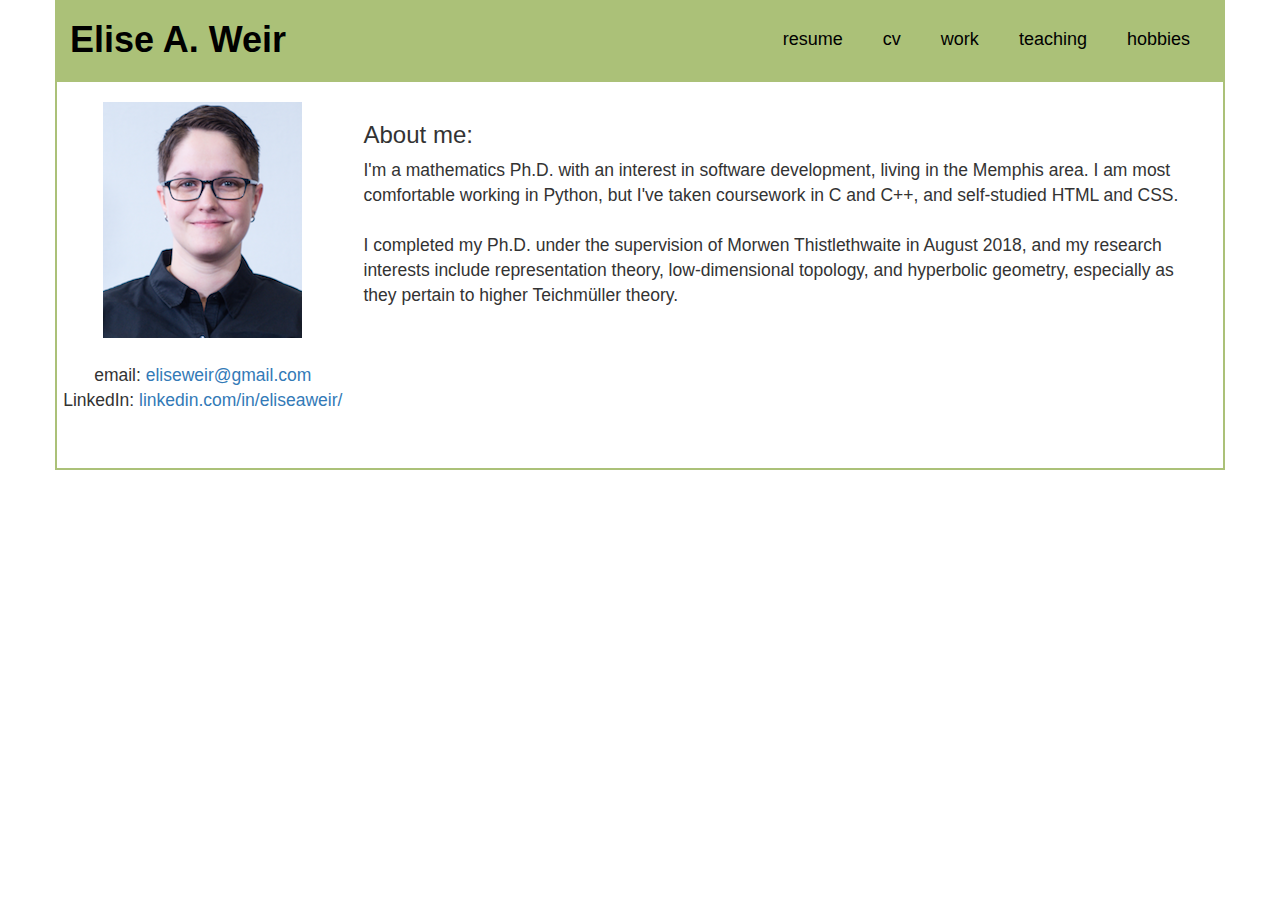
==== index.html @ 29aead98 "Research -> Work" ====
<!DOCTYPE html>
<html><head>
<meta http-equiv="content-type" content="text/html; charset=UTF-8">
<title>Elise A. Weir</title>
<link href="index_files/main.css" type="text/css" rel="stylesheet">
<link rel="stylesheet" href="index_files/bootstrap.css">
</head>

<body>
  <header class="container">
    <div class="row">
      <h1 class="col-sm-4"><a href="https://www.eliseweir.com/index.html">Elise A. Weir</a></h1>
      <nav class="col-sm-8 text-right">

        <h4><a href="https://www.eliseweir.com/docs/weir_resume.pdf" target="_blank">resume</a></h4>
        <h4><a href="https://www.eliseweir.com/docs/weirCV.pdf" target="_blank">cv</a></h4>
        <h4><a href="https://www.eliseweir.com/work.html">work</a></h4>
        <h4><a href="https://www.eliseweir.com/teaching.html">teaching</a></h4>
        <h4><a href="https://www.eliseweir.com/hobbies.html">hobbies</a></h4>
      </nav>
    </div>
  </header>

  <section class="container">
    <div class="row">
      <p id="image" class="col-sm-3"> <img src="index_files/eweir_small.png" alt="Photo of Elise Weir" width="199" height="236"> <br> <br>
        email: <a href="mailto:eliseweir@gmail.com">eliseweir@gmail.com</a> <br>
        LinkedIn: <a href="https://www.linkedin.com/in/eliseaweir/">linkedin.com/in/eliseaweir/</a> <br> <br></p>
      <div class="col-sm-9">
        <h3>About me:</h3>
      I'm a mathematics Ph.D. with an interest in software development, living in the Memphis area. I am most comfortable working in Python,
      but I've taken coursework in C and C++, and self-studied HTML and CSS.<br><br>
      I completed my Ph.D. under the supervision of Morwen
Thistlethwaite in August 2018, and my research interests include
representation theory, low-dimensional topology, and hyperbolic
geometry, especially as they pertain to higher Teichmüller theory.
      </div>
    </div>
  </section>



</body></html>
---- index_files/main.css ----
html, body {
  min-height: 100%;
  display: flex;
  flex-direction: column;
  font-weight: 300;
  line-height: 1.5;
}

/* Navigation Bar */

header {
  padding: 20px 0;
  margin: 0;
  background-color: rgb(171, 193, 120);
}

header .row {
  display: flex;
  flex-wrap: nowrap;
  align-items: center;
}

header h1 {
  font-weight: 700;
  margin: 0;
}

header nav {
  font-size: 2em;
  display: flex;
  justify-content: flex-end;
  overflow: visible;
}

header h4 {
  padding: 0 20px;
  margin: 0;
}

header a, header a:link, header a:visited, header a:active {
  text-decoration: none;
  color: black;
}

header a:hover {
  text-decoration: none;
  color: white;
}

/* Main Page */


section {
  border: 2px solid rgb(171,193,120);
  padding: 20px 20px;
}


.row {
  font-size: 1.75rem;
}

#contact, #image {
  text-align: center;
  display: block;
  padding: 0;
}

.bitethebullet {
  list-style-type: none;
}

table .date {
  width: 180px;
  text-align: right;
}


tr td {
  padding: 1em;
  vertical-align: top;
}
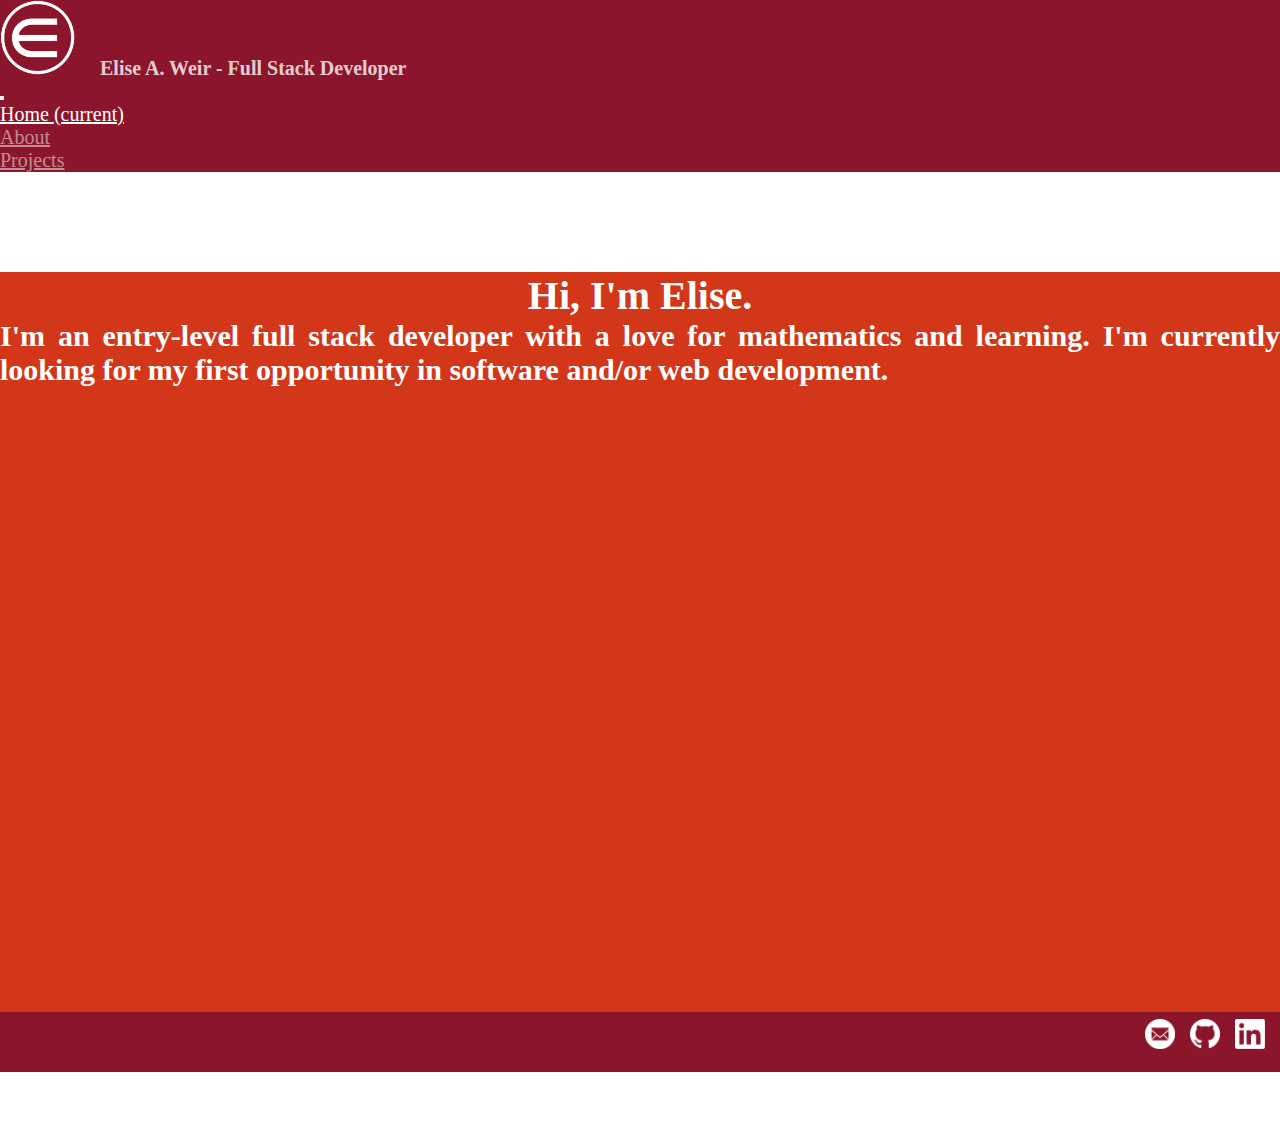
==== commit 893178a1: "Site redesign" ====
--- a/index.html
+++ b/index.html
@@ -1,43 +1,91 @@
-<!DOCTYPE html>
-<html><head>
-<meta http-equiv="content-type" content="text/html; charset=UTF-8">
-<title>Elise A. Weir</title>
-<link href="index_files/main.css" type="text/css" rel="stylesheet">
-<link rel="stylesheet" href="index_files/bootstrap.css">
+<!doctype html>
+<html lang="en">
+
+<head>
+  <!-- Required meta tags -->
+  <meta charset="utf-8">
+  <meta name="viewport" content="width=device-width, initial-scale=1, shrink-to-fit=no">
+  <link rel="stylesheet" href="https://stackpath.bootstrapcdn.com/bootstrap/4.1.3/css/bootstrap.min.css"
+    integrity="sha384-MCw98/SFnGE8fJT3GXwEOngsV7Zt27NXFoaoApmYm81iuXoPkFOJwJ8ERdknLPMO" crossorigin="anonymous">
+  <link rel="stylesheet" href="./scss/style.css">
+  <link rel="icon" href="./favicon.png">
+  <title>Elise A. Weir</title>
 </head>
 
 <body>
-  <header class="container">
-    <div class="row">
-      <h1 class="col-sm-4"><a href="https://www.eliseweir.com/index.html">Elise A. Weir</a></h1>
-      <nav class="col-sm-8 text-right">
 
-        <h4><a href="https://www.eliseweir.com/docs/weir_resume.pdf" target="_blank">resume</a></h4>
-        <h4><a href="https://www.eliseweir.com/docs/weirCV.pdf" target="_blank">cv</a></h4>
-        <h4><a href="https://www.eliseweir.com/work.html">work</a></h4>
-        <h4><a href="https://www.eliseweir.com/teaching.html">teaching</a></h4>
-        <h4><a href="https://www.eliseweir.com/hobbies.html">hobbies</a></h4>
-      </nav>
-    </div>
+  <header class="container-fluid">
+    <!-- Fixed navbar -->
+    <nav class="navbar navbar-custom navbar-expand-md navbar-dark fixed-top">
+      <a class="navbar-brand" href="#">
+        <h4>
+          <img src="./images/logo.png" id="logo" class="d-inline-block align-center" alt="circled epsilon symbol">
+          Elise A. Weir <span class="responsive">- Full Stack Developer</span>
+        </h4>
+      </a>
+
+      <button class="navbar-toggler" type="button" data-toggle="collapse" data-target="#navbarCollapse"
+        aria-controls="navbarCollapse" aria-expanded="false" aria-label="Toggle navigation">
+        <span class="navbar-toggler-icon"></span>
+      </button>
+      
+      <div class="collapse navbar-collapse" id="navbarCollapse">
+        <ul class="navbar-nav ml-auto">
+          <li class="nav-item active">
+            <a class="nav-link" href="#">Home <span class="sr-only">(current)</span></a>
+          </li>
+          <li class="nav-item">
+            <a class="nav-link" href="about.html">About</a>
+          </li>
+          <li class="nav-item">
+            <a class="nav-link" href="projects.html">Projects</a>
+          </li>
+        </ul>
+      </div>
+    </nav>
   </header>
 
-  <section class="container">
-    <div class="row">
-      <p id="image" class="col-sm-3"> <img src="index_files/eweir_small.png" alt="Photo of Elise Weir" width="199" height="236"> <br> <br>
-        email: <a href="mailto:eliseweir@gmail.com">eliseweir@gmail.com</a> <br>
-        LinkedIn: <a href="https://www.linkedin.com/in/eliseaweir/">linkedin.com/in/eliseaweir/</a> <br> <br></p>
-      <div class="col-sm-9">
-        <h3>About me:</h3>
-      I'm a mathematics Ph.D. with an interest in software development, living in the Memphis area. I am most comfortable working in Python,
-      but I've taken coursework in C and C++, and self-studied HTML and CSS.<br><br>
-      I completed my Ph.D. under the supervision of Morwen
-Thistlethwaite in August 2018, and my research interests include
-representation theory, low-dimensional topology, and hyperbolic
-geometry, especially as they pertain to higher Teichmüller theory.
+  <!-- Begin page content -->
+  <main role="main" class="container-fluid d-flex h-100">
+    <section class="row justify-content-center align-self-center">
+      <div class="col-11 col-sm-8 col-lg-6">
+        <h1>
+          Hi, I'm Elise.
+        </h1>
+        <h2>
+          I'm an entry-level full stack developer with a love for mathematics and learning.
+          I'm currently looking for my first opportunity in software and/or web development.
+        </h2>
       </div>
-    </div>
-  </section>
+    </section>
+  </main>
+
+  <footer class="container-fluid fixed-bottom">
+      <div class="row">
+        <div class="col" id="social">
+          <a href="mailto:eliseweir@gmail.com">
+            <img src="./images/email.png" alt="envelope">
+          </a>
+          <a href="https://github.com/eliseweir/">
+            <img src="./images/github.png" alt="GitHub">
+          </a>
+          <a href="https://www.linkedin.com/in/eliseaweir/">
+            <img src="./images/linkedin.png" alt="LinkedIn">
+          </a>
+        </div>
+      </div>
+  </footer>
 
 
+  <script src="https://code.jquery.com/jquery-3.3.1.slim.min.js"
+    integrity="sha384-q8i/X+965DzO0rT7abK41JStQIAqVgRVzpbzo5smXKp4YfRvH+8abtTE1Pi6jizo"
+    crossorigin="anonymous"></script>
+  <script src="https://cdnjs.cloudflare.com/ajax/libs/popper.js/1.14.3/umd/popper.min.js"
+    integrity="sha384-ZMP7rVo3mIykV+2+9J3UJ46jBk0WLaUAdn689aCwoqbBJiSnjAK/l8WvCWPIPm49"
+    crossorigin="anonymous"></script>
+  <script src="https://stackpath.bootstrapcdn.com/bootstrap/4.1.3/js/bootstrap.min.js"
+    integrity="sha384-ChfqqxuZUCnJSK3+MXmPNIyE6ZbWh2IMqE241rYiqJxyMiZ6OW/JmZQ5stwEULTy"
+    crossorigin="anonymous"></script>
+</body>
 
-</body></html>
+</html>--- a/scss/style.css
+++ b/scss/style.css
@@ -0,0 +1,238 @@
+* {
+  padding: 0;
+  margin: 0;
+}
+
+/* Sticky footer styles
+-------------------------------------------------- */
+html {
+  position: relative;
+  min-height: 100%;
+}
+
+body {
+  /* Margin bottom by footer height */
+  margin-bottom: 60px;
+}
+
+a {
+  color: rgba(255, 255, 255, 0.5);
+}
+
+a:hover {
+  text-decoration: none;
+  color: white;
+}
+
+.navbar-custom {
+  min-height: 100px;
+  background-color: #8B162C;
+  /* change the brand and text color */
+  /* change the link color */
+  /* change the color of active or hovered links */
+}
+
+.navbar-custom .navbar-brand, .navbar-custom .navbar-text {
+  color: rgba(255, 255, 255, 0.8);
+}
+
+.navbar-custom .navbar-nav .nav-link {
+  color: rgba(255, 255, 255, 0.5);
+}
+
+.navbar-custom .nav-item.active .nav-link,
+.navbar-custom .nav-item:hover .nav-link {
+  color: #ffffff;
+}
+
+.navbar-custom img {
+  width: 75px;
+  margin-right: 1rem;
+  border-radius: 40px;
+}
+
+main {
+  margin-top: 100px;
+  color: white;
+  background-image: url("../images/bridge.jpg");
+  background-repeat: no-repeat;
+  background-size: cover;
+  background-color: #D23719;
+  background-blend-mode: soft-light;
+  min-height: calc(100vh - 160px);
+}
+
+main h1 {
+  text-align: center;
+}
+
+main h2 {
+  text-align: justify;
+}
+
+main h3 {
+  text-align: center;
+}
+
+main p {
+  text-indent: 2rem;
+}
+
+main #me {
+  display: -webkit-box;
+  display: -ms-flexbox;
+  display: flex;
+  -webkit-box-pack: center;
+      -ms-flex-pack: center;
+          justify-content: center;
+}
+
+main #me img {
+  width: 10rem;
+  border-radius: 100%;
+}
+
+main .skills {
+  display: -webkit-box;
+  display: -ms-flexbox;
+  display: flex;
+  -webkit-box-pack: center;
+      -ms-flex-pack: center;
+          justify-content: center;
+  -ms-flex-wrap: wrap;
+      flex-wrap: wrap;
+}
+
+main .skills .skill {
+  background-color: white;
+  height: 90px;
+  width: 90px;
+  display: -webkit-box;
+  display: -ms-flexbox;
+  display: flex;
+  -webkit-box-align: center;
+      -ms-flex-align: center;
+          align-items: center;
+  -webkit-box-pack: center;
+      -ms-flex-pack: center;
+          justify-content: center;
+  border-radius: 50px;
+  margin: 20px;
+}
+
+main .skills .skill img {
+  width: 60px;
+}
+
+main .skills .skill #CSS {
+  width: 85px;
+}
+
+main .skills .skill #java {
+  color: #5382a1;
+  font-weight: bold;
+}
+
+main .card {
+  color: white;
+  background-color: black;
+  margin: 3rem auto;
+  border: 0px;
+  max-width: 400px;
+}
+
+main .card a {
+  color: white;
+}
+
+main .card a:hover {
+  text-decoration: none;
+  color: #EE702A;
+}
+
+main .card .image {
+  position: relative;
+  width: 100%;
+}
+
+main .card .card-body, main .card .card-footer {
+  background-color: #8B162C;
+  padding: 0.5rem;
+  text-align: center;
+}
+
+main .card .card-body .card-title, main .card .card-footer .card-title {
+  font-weight: bold;
+}
+
+main .card .card-body img, main .card .card-footer img {
+  width: 30px;
+}
+
+main .card .description {
+  /*display: none;*/
+  display: -webkit-box;
+  display: -ms-flexbox;
+  display: flex;
+  -webkit-box-align: center;
+      -ms-flex-align: center;
+          align-items: center;
+  position: absolute;
+  background-color: rgba(0, 0, 0, 0.8);
+  top: 0;
+  left: 0;
+  padding: 2rem;
+  width: 100%;
+  height: 100%;
+  opacity: 0;
+}
+
+footer {
+  width: 100%;
+  /* Set the fixed height of the footer here */
+  height: 60px;
+  line-height: 60px;
+  /* Vertically center the text there */
+  background-color: #8B162C;
+  color: white;
+}
+
+footer #social {
+  width: 100%;
+  display: -webkit-box;
+  display: -ms-flexbox;
+  display: flex;
+  -webkit-box-pack: end;
+      -ms-flex-pack: end;
+          justify-content: end;
+}
+
+footer #social a {
+  padding-right: 15px;
+}
+
+footer #social img {
+  width: 30px;
+}
+
+@media only screen and (max-width: 600px) {
+  html {
+    font-size: 12px;
+  }
+  .navbar-brand {
+    font-size: initial;
+  }
+  span.responsive {
+    display: none;
+  }
+  #logo {
+    width: 40px;
+  }
+}
+
+@media only screen and (min-width: 1200px) {
+  html {
+    font-size: 20px;
+  }
+}
+/*# sourceMappingURL=style.css.map */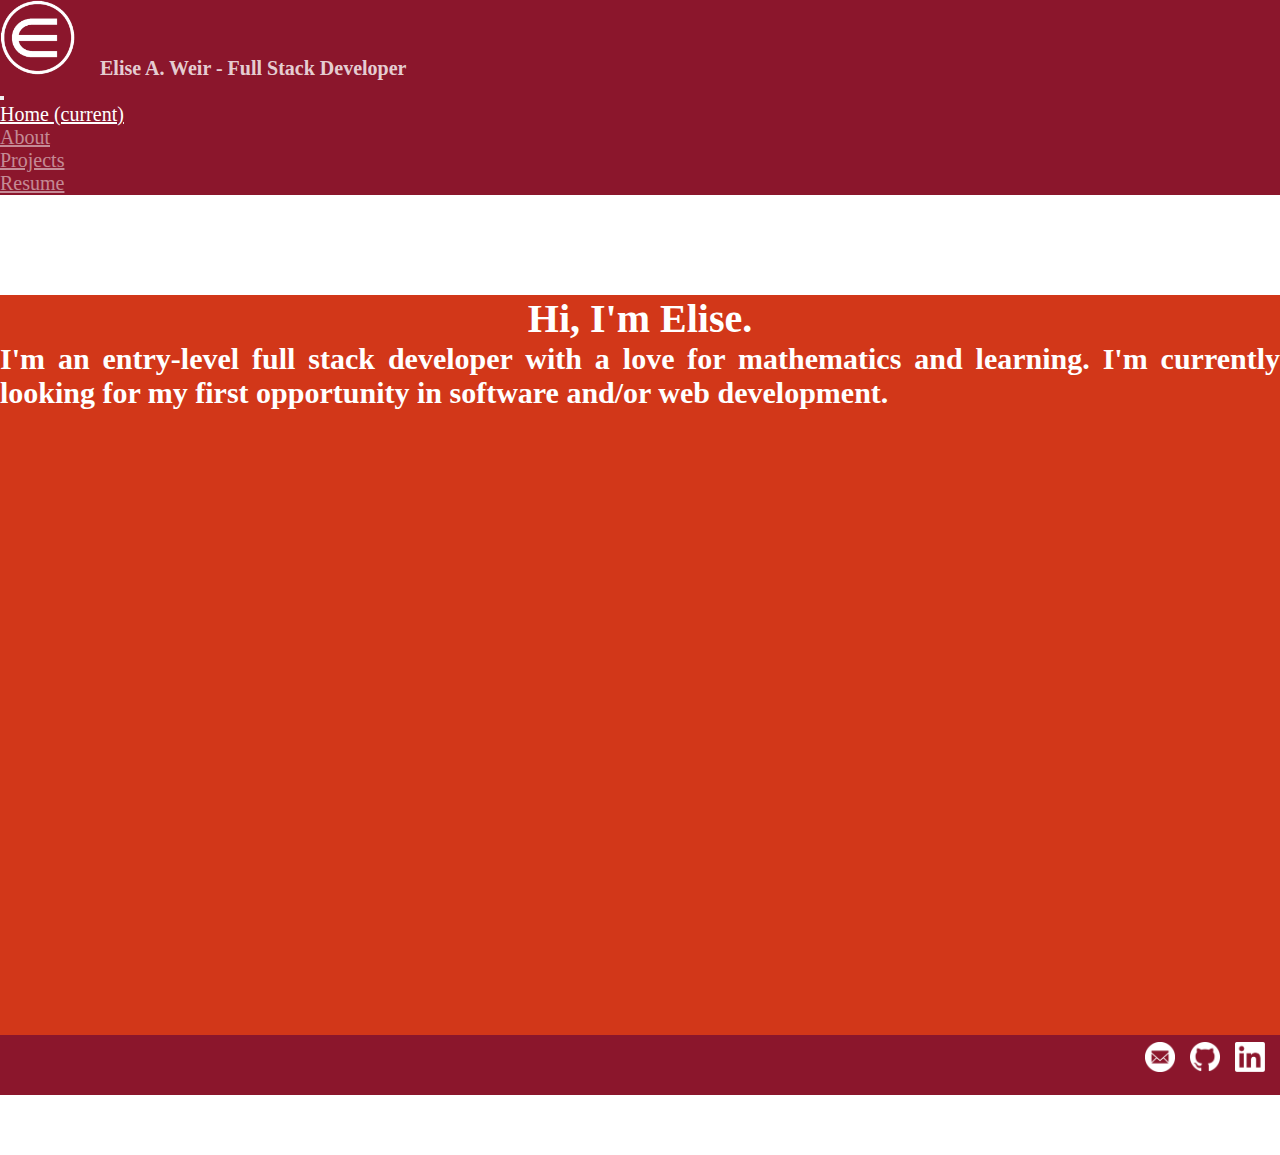
==== commit 6c20be90: "Add resume" ====
--- a/index.html
+++ b/index.html
@@ -2,7 +2,6 @@
 <html lang="en">
 
 <head>
-  <!-- Required meta tags -->
   <meta charset="utf-8">
   <meta name="viewport" content="width=device-width, initial-scale=1, shrink-to-fit=no">
   <link rel="stylesheet" href="https://stackpath.bootstrapcdn.com/bootstrap/4.1.3/css/bootstrap.min.css"
@@ -39,6 +38,9 @@
           </li>
           <li class="nav-item">
             <a class="nav-link" href="projects.html">Projects</a>
+          </li>
+          <li class="nav-item">
+            <a class="nav-link" href="./docs/eliseweirResume.pdf">Resume</a>
           </li>
         </ul>
       </div>
@@ -88,4 +90,4 @@
     crossorigin="anonymous"></script>
 </body>
 
-</html>+</html>
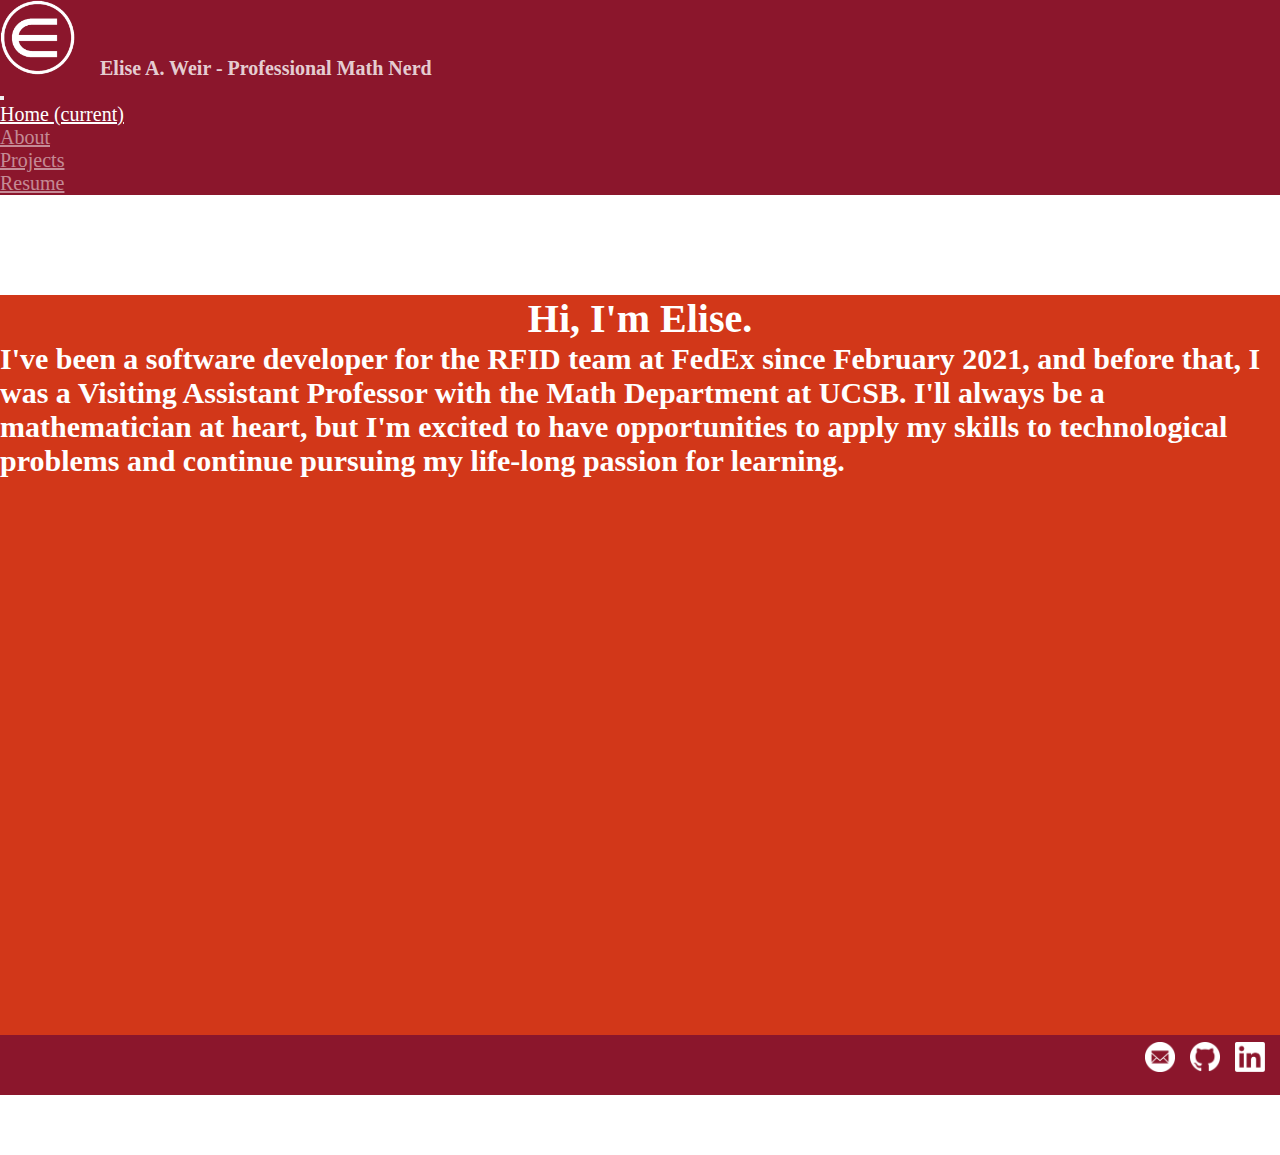
==== commit d130877c: "Update bio on main page" ====
--- a/index.html
+++ b/index.html
@@ -19,7 +19,7 @@
       <a class="navbar-brand" href="#">
         <h4>
           <img src="./images/logo.png" id="logo" class="d-inline-block align-center" alt="circled epsilon symbol">
-          Elise A. Weir <span class="responsive">- Full Stack Developer</span>
+          Elise A. Weir <span class="responsive">- Professional Math Nerd</span>
         </h4>
       </a>
 
@@ -40,7 +40,7 @@
             <a class="nav-link" href="projects.html">Projects</a>
           </li>
           <li class="nav-item">
-            <a class="nav-link" href="./docs/eliseweirResume.pdf">Resume</a>
+            <a class="nav-link" href="./docs/eliseweirResume.pdf" target="_blank">Resume</a>
           </li>
         </ul>
       </div>
@@ -50,13 +50,15 @@
   <!-- Begin page content -->
   <main role="main" class="container-fluid d-flex h-100">
     <section class="row justify-content-center align-self-center">
-      <div class="col-11 col-sm-8 col-lg-6">
+      <div class="col-11 col-sm-10 col-lg-8">
         <h1>
           Hi, I'm Elise.
         </h1>
         <h2>
-          I'm an entry-level full stack developer with a love for mathematics and learning.
-          I'm currently looking for my first opportunity in software and/or web development.
+          I've been a software developer for the RFID team at FedEx since February 2021, and before that, I was a
+          Visiting Assistant Professor with the Math Department at UCSB. I'll always be a
+          mathematician at heart, but I'm excited to have opportunities to apply my skills to technological problems and
+          continue pursuing my life-long passion for learning.
         </h2>
       </div>
     </section>
--- a/scss/style.css
+++ b/scss/style.css
@@ -32,6 +32,10 @@
   /* change the color of active or hovered links */
 }
 
+.navbar-custom .navbar-brand h4 {
+  margin: auto 0;
+}
+
 .navbar-custom .navbar-brand, .navbar-custom .navbar-text {
   color: rgba(255, 255, 255, 0.8);
 }
@@ -66,10 +70,6 @@
   text-align: center;
 }
 
-main h2 {
-  text-align: justify;
-}
-
 main h3 {
   text-align: center;
 }
@@ -101,9 +101,24 @@
           justify-content: center;
   -ms-flex-wrap: wrap;
       flex-wrap: wrap;
-}
-
-main .skills .skill {
+  margin: 1rem 0;
+}
+
+main .skills .skill .skill-link {
+  display: -webkit-box;
+  display: -ms-flexbox;
+  display: flex;
+  -webkit-box-pack: center;
+      -ms-flex-pack: center;
+          justify-content: center;
+}
+
+main .skills .skill .skill-link a {
+  color: white;
+}
+
+main .skills .skill .skill-img {
+  padding: 0;
   background-color: white;
   height: 90px;
   width: 90px;
@@ -117,20 +132,15 @@
       -ms-flex-pack: center;
           justify-content: center;
   border-radius: 50px;
-  margin: 20px;
-}
-
-main .skills .skill img {
+  margin: 0 1rem;
+}
+
+main .skills .skill .skill-img img {
   width: 60px;
 }
 
-main .skills .skill #CSS {
+main .skills .skill .skill-img #CSS {
   width: 85px;
-}
-
-main .skills .skill #java {
-  color: #5382a1;
-  font-weight: bold;
 }
 
 main .card {
@@ -215,7 +225,7 @@
   width: 30px;
 }
 
-@media only screen and (max-width: 600px) {
+@media only screen and (max-width: 992px) {
   html {
     font-size: 12px;
   }
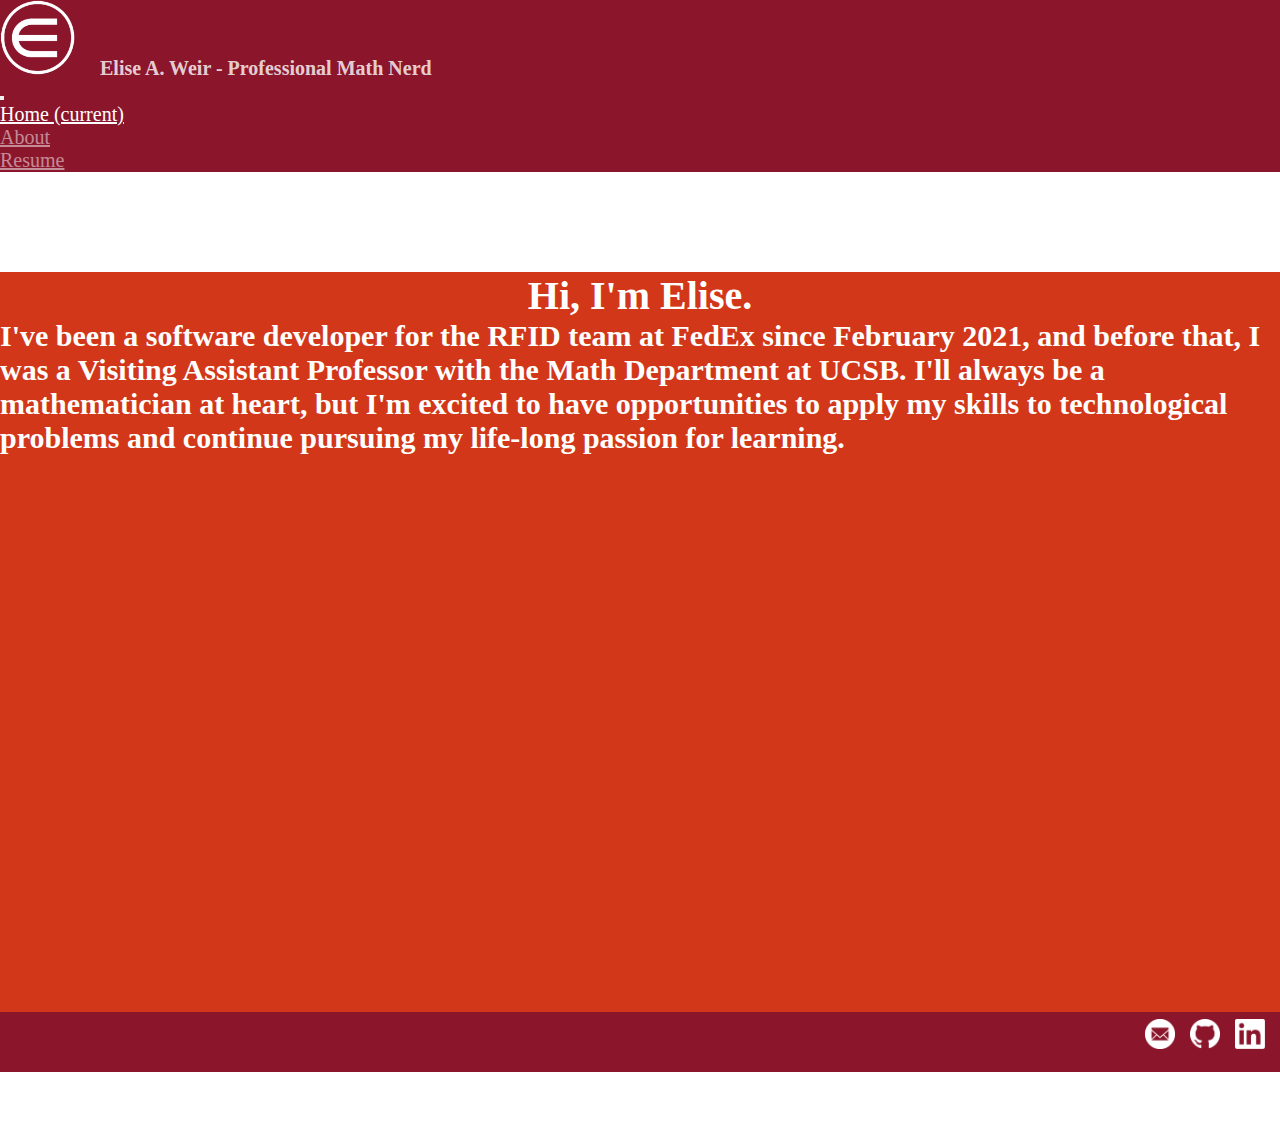
==== commit fecdf235: "Remove last bits of project page, for real this time" ====
--- a/index.html
+++ b/index.html
@@ -35,9 +35,6 @@
           </li>
           <li class="nav-item">
             <a class="nav-link" href="about.html">About</a>
-          </li>
-          <li class="nav-item">
-            <a class="nav-link" href="projects.html">Projects</a>
           </li>
           <li class="nav-item">
             <a class="nav-link" href="./docs/eliseweirResume.pdf" target="_blank">Resume</a>
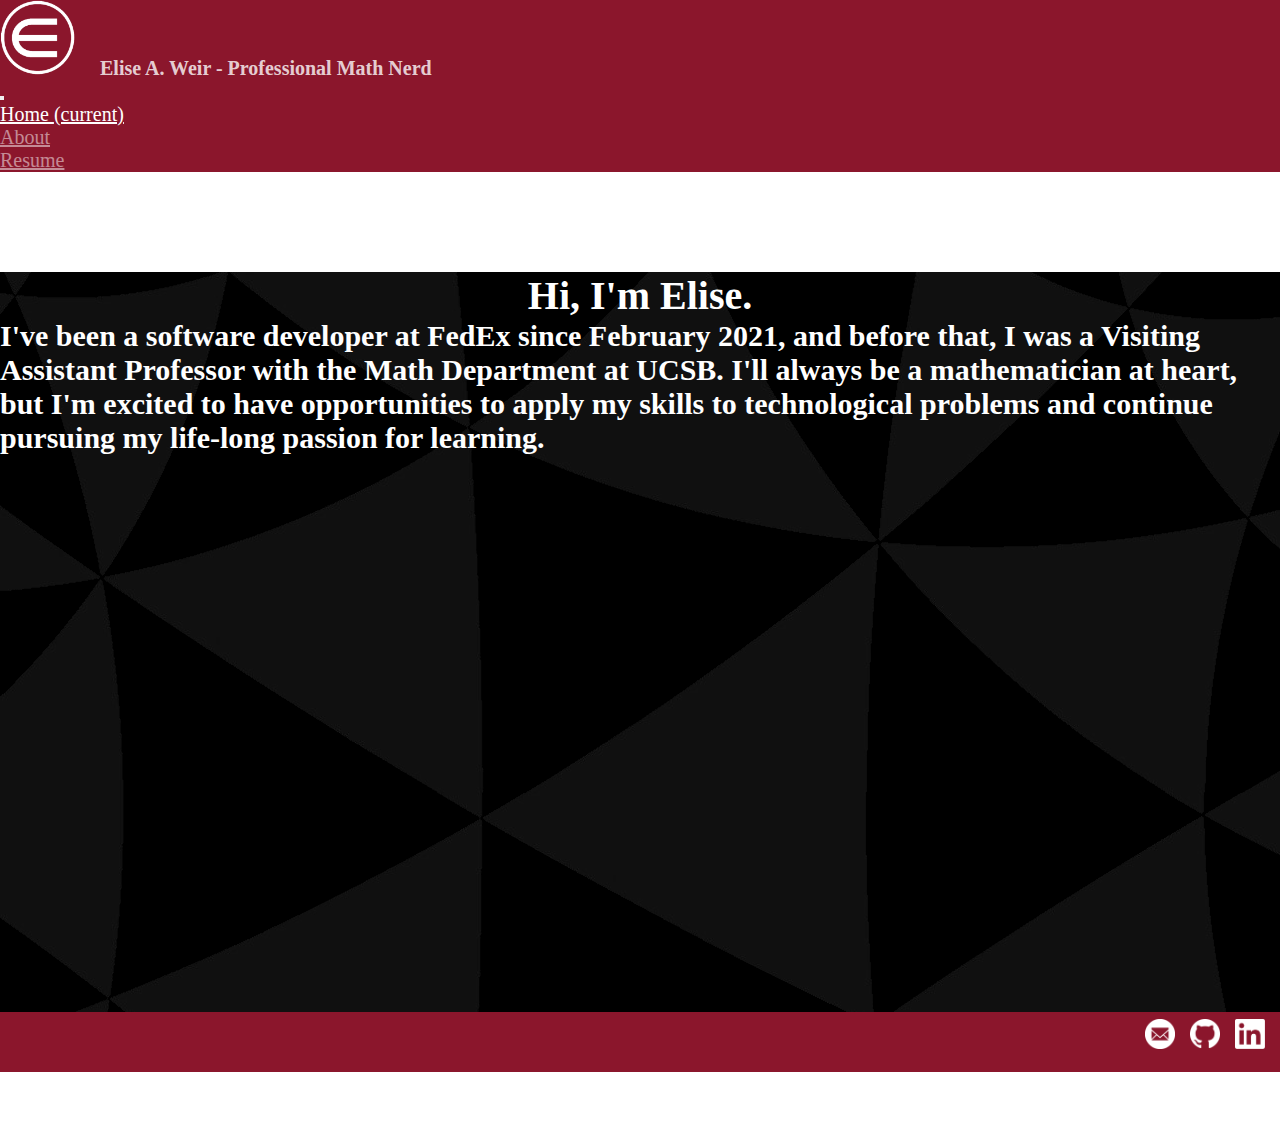
==== commit 35a865c3: "Update main description and skills to reflect newish Android role" ====
--- a/index.html
+++ b/index.html
@@ -52,7 +52,7 @@
           Hi, I'm Elise.
         </h1>
         <h2>
-          I've been a software developer for the RFID team at FedEx since February 2021, and before that, I was a
+          I've been a software developer at FedEx since February 2021, and before that, I was a
           Visiting Assistant Professor with the Math Department at UCSB. I'll always be a
           mathematician at heart, but I'm excited to have opportunities to apply my skills to technological problems and
           continue pursuing my life-long passion for learning.
--- a/scss/style.css
+++ b/scss/style.css
@@ -58,11 +58,11 @@
 main {
   margin-top: 100px;
   color: white;
-  background-image: url("../images/bridge.jpg");
+  background-image: url("../images/triangle.jpeg");
   background-repeat: no-repeat;
   background-size: cover;
-  background-color: #D23719;
-  background-blend-mode: soft-light;
+  background-color: #333333;
+  background-blend-mode: color-burn;
   min-height: calc(100vh - 160px);
 }
 
